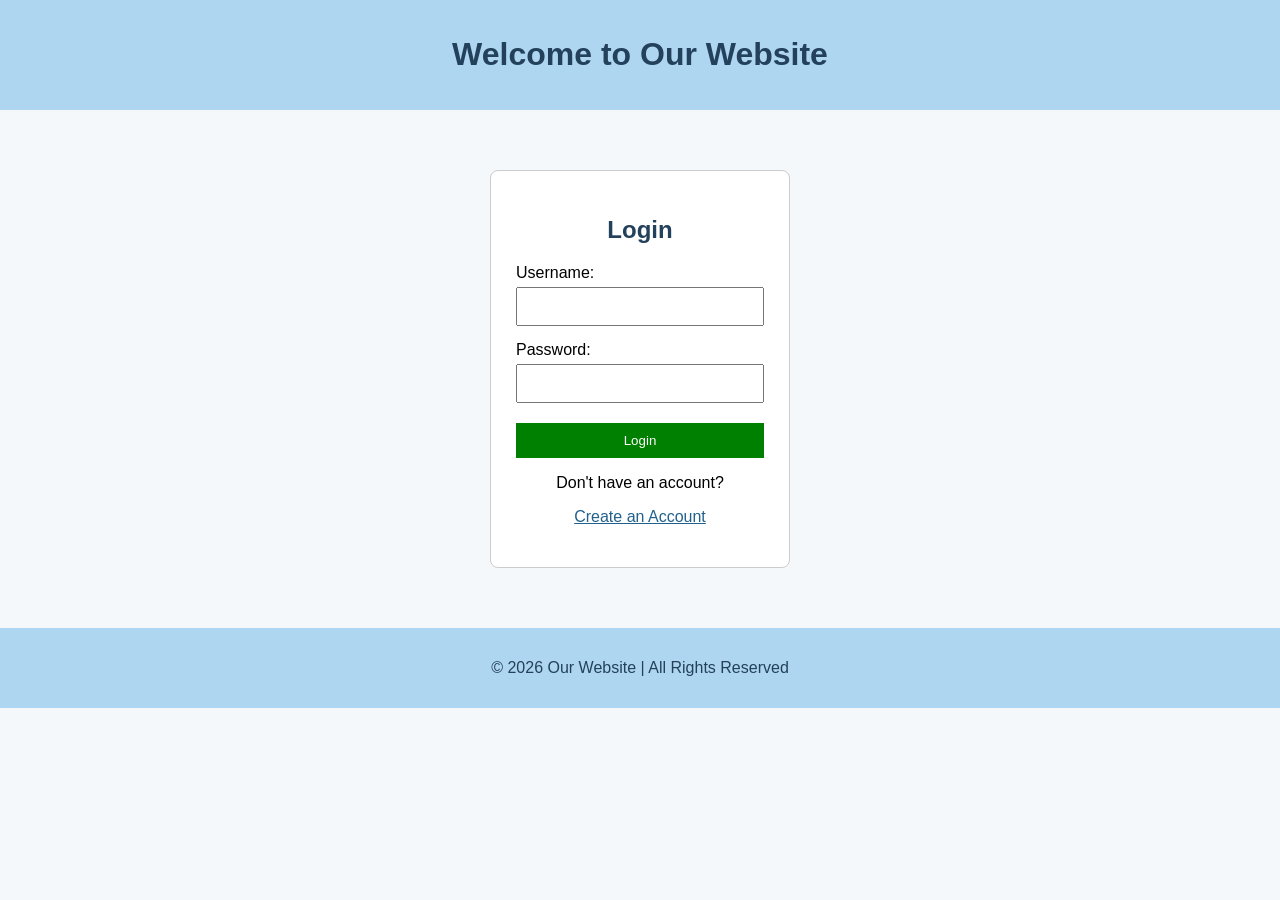
==== index.html @ 31b48923 "Add files via upload" ====
<!DOCTYPE html>
<html>
<head>
    <title>Login Page</title>

    <style>
        body {
            margin: 0;
            font-family: Arial, sans-serif;
            background-color: #f4f8fb;
        }

        header, footer {
            background-color: #AED6F1;
            padding: 15px;
            text-align: center;
            color: #23415a;
        }

        .login-box {
            background-color: white;
            width: 300px;
            margin: 60px auto;
            padding: 25px;
            border: 1px solid #ccc;
            border-radius: 8px;
            box-sizing: border-box;
        }

        h2 {
            text-align: center;
            color: #23415a;
        }

        label {
            display: block;
            margin-top: 15px;
        }

        input[type="text"],
        input[type="password"] {
            width: 100%;
            padding: 10px;
            margin-top: 5px;
            box-sizing: border-box;
        }

        input[type="submit"] {
            width: 100%;
            margin-top: 20px;
            padding: 10px;
            background-color: green;
            color: white;
            border: none;
            cursor: pointer;
        }

        .login-box p {
            text-align: center;
        }

        a {
            color: #21618C;
        }
    </style>
</head>

<body>

<header>
    <h1>Welcome to Our Website</h1>
</header>

<div class="login-box">
    <h2>Login</h2>

    <form action="thankyou.html" method="get">
        <label>Username:</label>
        <input type="text" name="username" required>

        <label>Password:</label>
        <input type="password" name="password" required>

        <input type="submit" value="Login">
    </form>

    <p>Don't have an account?</p>
    <p><a href="signup.html">Create an Account</a></p>
</div>

<footer>
    <p>© 2026 Our Website | All Rights Reserved</p>
</footer>

</body>
</html>
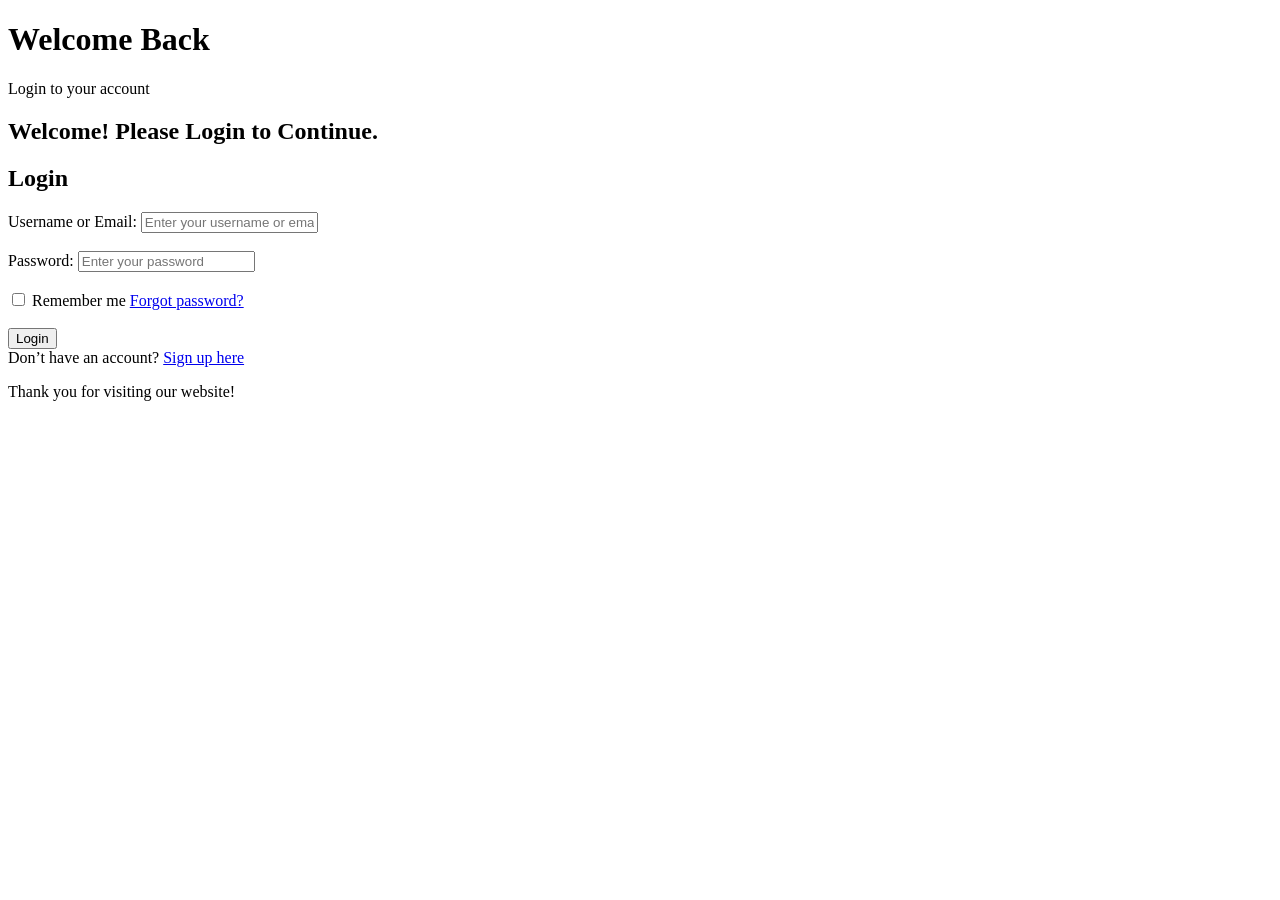
==== commit f96b6da6: "Update index.html" ====
--- a/index.html
+++ b/index.html
@@ -1,97 +1,67 @@
+<!DOCTYPE html>
+<html lang="en">
 
-<!DOCTYPE html>
-<html>
 <head>
+    <meta charset="UTF-8" />
+    <meta name="viewport" content="width=device-width, initial-scale=1.0" />
     <title>Login Page</title>
-
-    <style>
-        body {
-            margin: 0;
-            font-family: Arial, sans-serif;
-            background-color: #f4f8fb;
-        }
-
-        header, footer {
-            background-color: #AED6F1;
-            padding: 15px;
-            text-align: center;
-            color: #23415a;
-        }
-
-        .login-box {
-            background-color: white;
-            width: 300px;
-            margin: 60px auto;
-            padding: 25px;
-            border: 1px solid #ccc;
-            border-radius: 8px;
-            box-sizing: border-box;
-        }
-
-        h2 {
-            text-align: center;
-            color: #23415a;
-        }
-
-        label {
-            display: block;
-            margin-top: 15px;
-        }
-
-        input[type="text"],
-        input[type="password"] {
-            width: 100%;
-            padding: 10px;
-            margin-top: 5px;
-            box-sizing: border-box;
-        }
-
-        input[type="submit"] {
-            width: 100%;
-            margin-top: 20px;
-            padding: 10px;
-            background-color: green;
-            color: white;
-            border: none;
-            cursor: pointer;
-        }
-
-        .login-box p {
-            text-align: center;
-        }
-
-        a {
-            color: #21618C;
-        }
-    </style>
+    <link rel="stylesheet" href="index.css" />
 </head>
 
 <body>
 
-<header>
-    <h1>Welcome to Our Website</h1>
-</header>
+    <header>
+        <h1>Welcome Back</h1>
+        <p>Login to your account</p>
+    </header>
 
-<div class="login-box">
-    <h2>Login</h2>
+    <div class="sliding-text">
+        <h2>Welcome! Please Login to Continue.</h2>
+    </div>
 
-    <form action="thankyou.html" method="get">
-        <label>Username:</label>
-        <input type="text" name="username" required>
+    <div class="login-box">
 
-        <label>Password:</label>
-        <input type="password" name="password" required>
+        <h2>Login</h2>
 
-        <input type="submit" value="Login">
-    </form>
+        <!-- After login, open thankyou.html -->
+        <form action="thankyou.html" method="get">
 
-    <p>Don't have an account?</p>
-    <p><a href="signup.html">Create an Account</a></p>
-</div>
+            <label>Username or Email:</label>
+            <input type="text" name="username"
+                   placeholder="Enter your username or email" required>
+            <br><br>
 
-<footer>
-    <p>© 2026 Our Website | All Rights Reserved</p>
-</footer>
+            <label>Password:</label>
+            <input type="password" name="password"
+                   placeholder="Enter your password" required>
+            <br><br>
+
+            <div class="form-options">
+                <label class="checkbox">
+                    <input type="checkbox" name="remember">
+                    Remember me
+                </label>
+
+                <a href="#" class="forgot-link">Forgot password?</a>
+            </div>
+
+            <br>
+
+            <input type="submit" value="Login">
+
+        </form>
+
+        <div class="signup-link">
+            Don’t have an account?
+            <a href="signup.html">Sign up here</a>
+        </div>
+
+    </div>
+
+    <footer>
+        <p>Thank you for visiting our website!</p>
+    </footer>
 
 </body>
-</html>+
+</html>
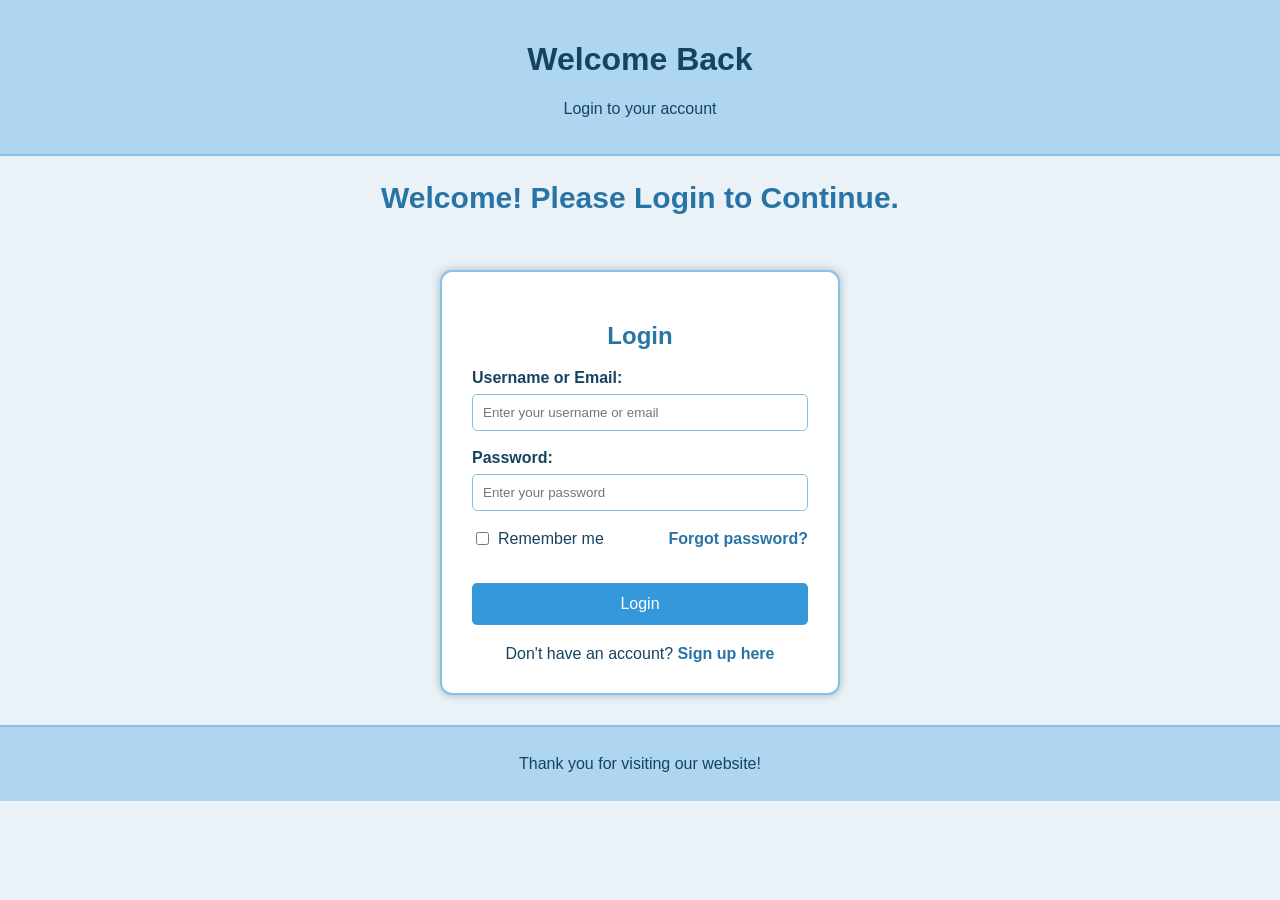
==== commit 0b364e7a: "Update index.html" ====
--- a/index.html
+++ b/index.html
@@ -1,11 +1,12 @@
+
 <!DOCTYPE html>
 <html lang="en">
 
 <head>
-    <meta charset="UTF-8" />
-    <meta name="viewport" content="width=device-width, initial-scale=1.0" />
+    <meta charset="UTF-8">
+    <meta name="viewport" content="width=device-width, initial-scale=1.0">
     <title>Login Page</title>
-    <link rel="stylesheet" href="index.css" />
+    <link rel="stylesheet" href="index.css">
 </head>
 
 <body>
@@ -23,36 +24,37 @@
 
         <h2>Login</h2>
 
-        <!-- After login, open thankyou.html -->
         <form action="thankyou.html" method="get">
 
-            <label>Username or Email:</label>
-            <input type="text" name="username"
-                   placeholder="Enter your username or email" required>
-            <br><br>
+            <div class="form-group">
+                <label for="username">Username or Email:</label>
+                <input type="text" id="username" name="username"
+                    placeholder="Enter your username or email" required>
+            </div>
 
-            <label>Password:</label>
-            <input type="password" name="password"
-                   placeholder="Enter your password" required>
-            <br><br>
+            <div class="form-group">
+                <label for="password">Password:</label>
+                <input type="password" id="password" name="password"
+                    placeholder="Enter your password" required>
+            </div>
 
             <div class="form-options">
+
                 <label class="checkbox">
                     <input type="checkbox" name="remember">
                     Remember me
                 </label>
 
                 <a href="#" class="forgot-link">Forgot password?</a>
+
             </div>
-
-            <br>
 
             <input type="submit" value="Login">
 
         </form>
 
         <div class="signup-link">
-            Don’t have an account?
+            Don't have an account?
             <a href="signup.html">Sign up here</a>
         </div>
 
@@ -63,5 +65,4 @@
     </footer>
 
 </body>
-
 </html>
--- a/index.css
+++ b/index.css
@@ -0,0 +1,305 @@
+
+/* Apply box sizing to all elements */
+* {
+    box-sizing: border-box;
+}
+
+/* BODY */
+body {
+    background-color: #EAF2F8;
+    font-family: Arial, sans-serif;
+    margin: 0;
+}
+
+/* HEADER */
+header {
+    background-color: #AED6F1;
+    color: #154360;
+    text-align: center;
+
+    padding: 20px;
+
+    margin: 0;
+
+    border-bottom: 2px solid #85C1E9;
+}
+
+/* SLIDING TEXT */
+.sliding-text {
+    overflow: hidden;
+    white-space: nowrap;
+    color: #2874A6;
+    font-size: 20px;
+    font-weight: bold;
+    text-align: center;
+}
+
+.sliding-text h2 {
+    display: inline-block;
+    animation: slide 8s linear infinite;
+}
+
+@keyframes slide {
+    from {
+        transform: translateX(100%);
+    }
+
+    to {
+        transform: translateX(-100%);
+    }
+}
+
+/* LOGIN BOX */
+.login-box {
+    width: 400px;
+
+    padding: 30px;
+
+    border: 2px solid #85C1E9;
+    border-radius: 12px;
+
+    margin: 30px auto;
+
+    background-color: white;
+
+    box-shadow: 0 0 10px #AAB7B8;
+}
+
+/* SIGNUP BOX */
+.signup-box {
+    width: 400px;
+
+    padding: 30px;
+
+    border: 2px solid #85C1E9;
+    border-radius: 12px;
+
+    margin: 30px auto;
+
+    background-color: white;
+
+    box-shadow: 0 0 10px #AAB7B8;
+}
+
+/* THANK YOU BOX */
+.thankyou-box {
+    width: 500px;
+
+    padding: 35px;
+
+    border: 2px solid #85C1E9;
+    border-radius: 12px;
+
+    margin: 70px auto;
+
+    background-color: white;
+
+    text-align: center;
+
+    box-shadow: 0 4px 12px #D6E4EE;
+}
+
+/* HEADING */
+h2 {
+    text-align: center;
+    color: #2874A6;
+}
+
+/* LABEL */
+label {
+    color: #154360;
+    font-weight: bold;
+}
+
+/* FORM GROUP */
+.form-group {
+    margin-bottom: 18px;
+}
+
+/* INPUT FIELDS */
+input[type="text"],
+input[type="email"],
+input[type="password"],
+select {
+    width: 100%;
+
+    padding: 10px;
+
+    margin-top: 7px;
+
+    border: 1px solid #85C1E9;
+    border-radius: 5px;
+}
+
+/* GENDER OPTIONS */
+.gender-options {
+    margin-top: 10px;
+
+    padding: 10px;
+
+    border: 1px solid #D6EAF8;
+    border-radius: 5px;
+}
+
+.normal-label {
+    font-weight: normal;
+    margin-right: 15px;
+}
+
+/* FORM OPTIONS */
+.form-options {
+    display: flex;
+    justify-content: space-between;
+    align-items: center;
+
+    margin: 15px 0 20px;
+}
+
+.checkbox {
+    font-weight: normal;
+    display: flex;
+    align-items: center;
+    gap: 6px;
+}
+
+.forgot-link {
+    color: #2874A6;
+    font-weight: bold;
+    text-decoration: none;
+}
+
+/* SUBMIT BUTTON */
+input[type="submit"] {
+    width: 100%;
+
+    padding: 12px;
+
+    margin-top: 15px;
+
+    border: none;
+    border-radius: 5px;
+
+    background-color: #3498DB;
+    color: white;
+
+    font-size: 16px;
+    cursor: pointer;
+}
+
+input[type="submit"]:hover {
+    background-color: #21618C;
+}
+
+/* TERMS BOX */
+.terms-box {
+    margin-top: 15px;
+
+    padding: 15px;
+
+    border: 2px solid #85C1E9;
+    border-radius: 6px;
+
+    background-color: #F4FAFD;
+}
+
+.terms-box summary {
+    color: #2874A6;
+    font-weight: bold;
+    cursor: pointer;
+}
+
+.terms-content {
+    margin-top: 10px;
+
+    padding: 10px;
+
+    color: #333;
+    font-size: 13px;
+    line-height: 1.6;
+}
+
+.terms-content p {
+    margin-bottom: 8px;
+}
+
+/* TERMS CHECKBOX */
+.terms-checkbox {
+    margin-top: 12px;
+}
+
+.terms-checkbox label {
+    font-weight: normal;
+}
+
+/* SIGNUP AND LOGIN LINKS */
+.signup-link,
+.login-link {
+    text-align: center;
+    margin-top: 20px;
+    color: #154360;
+}
+
+a {
+    color: #2874A6;
+    text-decoration: none;
+    font-weight: bold;
+}
+
+a:hover {
+    text-decoration: underline;
+}
+
+/* THANK YOU PAGE */
+.thankyou-box p {
+    color: #555;
+    line-height: 1.6;
+}
+
+.thankyou-box .sliding-text h1 {
+    display: inline-block;
+    animation: slide 5s linear infinite;
+}
+
+.home-link {
+    display: inline-block;
+
+    padding: 12px 22px;
+
+    margin-top: 20px;
+
+    border-radius: 6px;
+
+    background-color: #2874A6;
+    color: white;
+}
+
+.home-link:hover {
+    background-color: #1B4F72;
+    text-decoration: none;
+}
+
+/* FOOTER */
+footer {
+    background-color: #AED6F1;
+    color: #154360;
+    text-align: center;
+
+    padding: 12px;
+
+    margin-top: 30px;
+
+    border-top: 2px solid #85C1E9;
+}
+
+/* RESPONSIVE DESIGN */
+@media (max-width: 500px) {
+
+    .login-box,
+    .signup-box,
+    .thankyou-box {
+        width: calc(100% - 30px);
+        margin: 25px auto;
+        padding: 20px;
+    }
+
+}
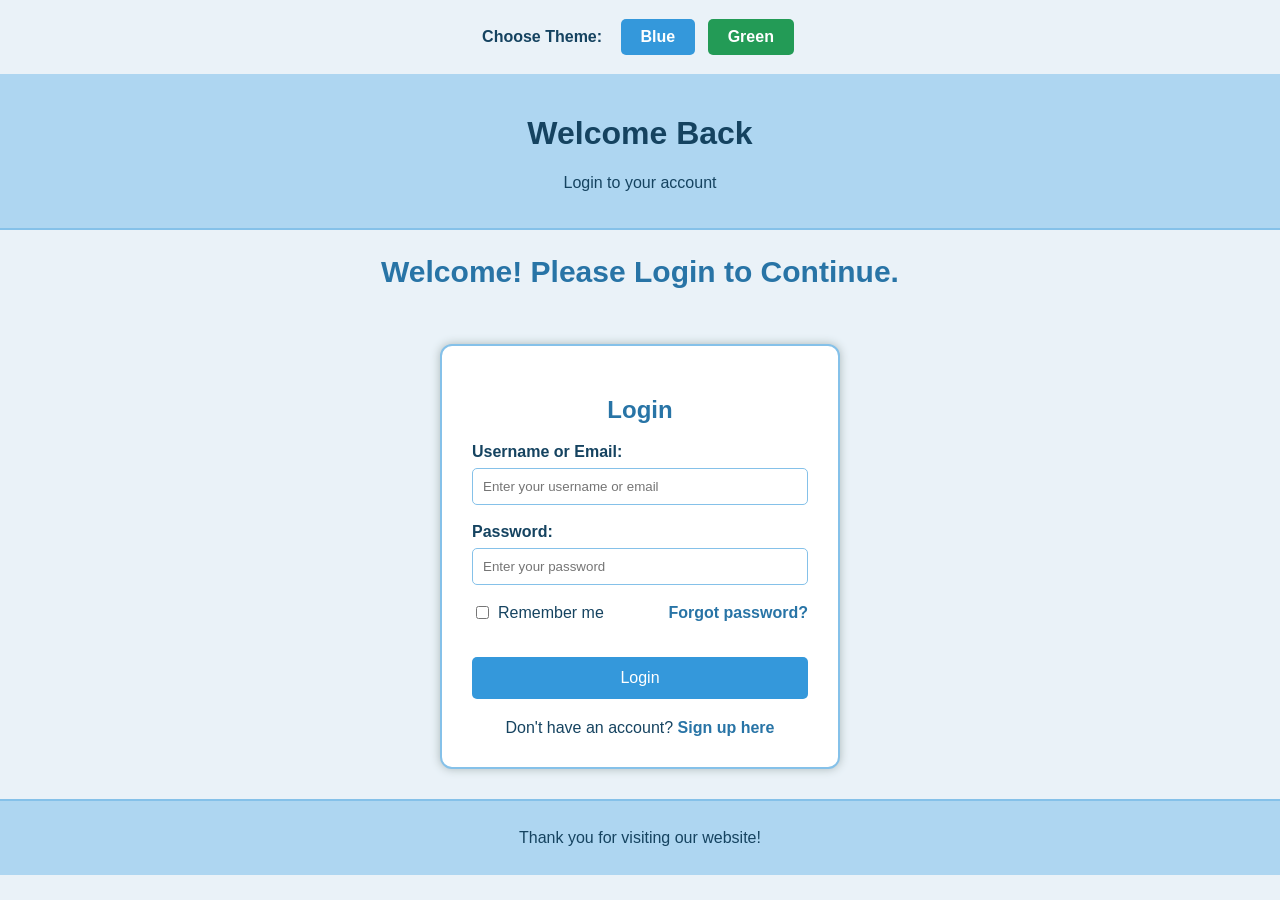
==== commit 966ec9d9: "Update index.html" ====
--- a/index.html
+++ b/index.html
@@ -1,15 +1,26 @@
 
 <!DOCTYPE html>
 <html lang="en">
-
 <head>
     <meta charset="UTF-8">
     <meta name="viewport" content="width=device-width, initial-scale=1.0">
     <title>Login Page</title>
     <link rel="stylesheet" href="index.css">
 </head>
+<body>
 
-<body>
+    <!-- THEME SELECTOR -->
+    <div class="theme-switcher">
+
+        <span>Choose Theme:</span>
+
+        <input type="radio" name="theme" id="blue-theme" checked>
+        <label for="blue-theme" class="blue-option">Blue</label>
+
+        <input type="radio" name="theme" id="green-theme">
+        <label for="green-theme" class="green-option">Green</label>
+
+    </div>
 
     <header>
         <h1>Welcome Back</h1>
@@ -28,12 +39,14 @@
 
             <div class="form-group">
                 <label for="username">Username or Email:</label>
+
                 <input type="text" id="username" name="username"
                     placeholder="Enter your username or email" required>
             </div>
 
             <div class="form-group">
                 <label for="password">Password:</label>
+
                 <input type="password" id="password" name="password"
                     placeholder="Enter your password" required>
             </div>
--- a/index.css
+++ b/index.css
@@ -1,34 +1,100 @@
 
-/* Apply box sizing to all elements */
+/* APPLY BOX SIZING TO ALL ELEMENTS */
 * {
     box-sizing: border-box;
 }
 
-/* BODY */
+/* DEFAULT BLUE THEME */
 body {
-    background-color: #EAF2F8;
+
+    --page-bg: #EAF2F8;
+    --header-bg: #AED6F1;
+    --header-text: #154360;
+    --primary: #2874A6;
+    --border-color: #85C1E9;
+    --card-bg: white;
+    --section-bg: #F4FAFD;
+    --text-color: #154360;
+    --button-bg: #3498DB;
+    --button-hover: #21618C;
+    --shadow-color: #AAB7B8;
+
+    background-color: var(--page-bg);
     font-family: Arial, sans-serif;
     margin: 0;
+    color: var(--text-color);
+
+    transition: background-color 0.3s, color 0.3s;
+}
+
+/* GREEN THEME */
+body:has(#green-theme:checked) {
+
+    --page-bg: #EAF7EF;
+    --header-bg: #A9DFBF;
+    --header-text: #145A32;
+    --primary: #239B56;
+    --border-color: #82C99A;
+    --card-bg: #FFFFFF;
+    --section-bg: #F0FAF3;
+    --text-color: #145A32;
+    --button-bg: #28A745;
+    --button-hover: #196F3D;
+    --shadow-color: #B7DCC3;
+
+}
+
+/* THEME SWITCHER */
+.theme-switcher {
+    text-align: center;
+    padding: 15px;
+}
+
+.theme-switcher span {
+    font-weight: bold;
+    margin-right: 10px;
+}
+
+.theme-switcher input {
+    display: none;
+}
+
+.theme-switcher label {
+    display: inline-block;
+    padding: 9px 20px;
+    margin: 4px;
+    border-radius: 5px;
+    color: white;
+    cursor: pointer;
+}
+
+.blue-option {
+    background-color: #3498DB;
+}
+
+.green-option {
+    background-color: #239B56;
+}
+
+.theme-switcher label:hover {
+    opacity: 0.8;
 }
 
 /* HEADER */
 header {
-    background-color: #AED6F1;
-    color: #154360;
-    text-align: center;
-
+    background-color: var(--header-bg);
+    color: var(--header-text);
+    text-align: center;
     padding: 20px;
-
     margin: 0;
-
-    border-bottom: 2px solid #85C1E9;
+    border-bottom: 2px solid var(--border-color);
 }
 
 /* SLIDING TEXT */
 .sliding-text {
     overflow: hidden;
     white-space: nowrap;
-    color: #2874A6;
+    color: var(--primary);
     font-size: 20px;
     font-weight: bold;
     text-align: center;
@@ -52,62 +118,50 @@
 /* LOGIN BOX */
 .login-box {
     width: 400px;
-
     padding: 30px;
-
-    border: 2px solid #85C1E9;
+    border: 2px solid var(--border-color);
     border-radius: 12px;
-
     margin: 30px auto;
-
-    background-color: white;
-
-    box-shadow: 0 0 10px #AAB7B8;
+    background-color: var(--card-bg);
+    box-shadow: 0 0 10px var(--shadow-color);
 }
 
 /* SIGNUP BOX */
 .signup-box {
     width: 400px;
-
     padding: 30px;
-
-    border: 2px solid #85C1E9;
+    border: 2px solid var(--border-color);
     border-radius: 12px;
-
     margin: 30px auto;
-
-    background-color: white;
-
-    box-shadow: 0 0 10px #AAB7B8;
+    background-color: var(--card-bg);
+    box-shadow: 0 0 10px var(--shadow-color);
 }
 
 /* THANK YOU BOX */
 .thankyou-box {
     width: 500px;
-
     padding: 35px;
-
-    border: 2px solid #85C1E9;
+    border: 2px solid var(--border-color);
     border-radius: 12px;
-
     margin: 70px auto;
-
-    background-color: white;
-
-    text-align: center;
-
-    box-shadow: 0 4px 12px #D6E4EE;
-}
-
-/* HEADING */
+    background-color: var(--card-bg);
+    text-align: center;
+    box-shadow: 0 4px 12px var(--shadow-color);
+}
+
+/* HEADINGS */
 h2 {
     text-align: center;
-    color: #2874A6;
+    color: var(--primary);
+}
+
+.form-section h3 {
+    color: var(--primary);
 }
 
 /* LABEL */
 label {
-    color: #154360;
+    color: var(--text-color);
     font-weight: bold;
 }
 
@@ -122,22 +176,34 @@
 input[type="password"],
 select {
     width: 100%;
-
     padding: 10px;
-
     margin-top: 7px;
-
-    border: 1px solid #85C1E9;
+    border: 1px solid var(--border-color);
     border-radius: 5px;
+}
+
+/* INPUT FOCUS */
+input[type="text"]:focus,
+input[type="email"]:focus,
+input[type="password"]:focus,
+select:focus {
+    outline: 2px solid var(--primary);
+}
+
+/* FORM SECTIONS */
+.form-section {
+    background-color: var(--section-bg);
+    padding: 15px;
+    margin-bottom: 18px;
+    border: 1px solid var(--border-color);
+    border-radius: 6px;
 }
 
 /* GENDER OPTIONS */
 .gender-options {
     margin-top: 10px;
-
     padding: 10px;
-
-    border: 1px solid #D6EAF8;
+    border: 1px solid var(--border-color);
     border-radius: 5px;
 }
 
@@ -151,7 +217,6 @@
     display: flex;
     justify-content: space-between;
     align-items: center;
-
     margin: 15px 0 20px;
 }
 
@@ -163,7 +228,7 @@
 }
 
 .forgot-link {
-    color: #2874A6;
+    color: var(--primary);
     font-weight: bold;
     text-decoration: none;
 }
@@ -171,49 +236,39 @@
 /* SUBMIT BUTTON */
 input[type="submit"] {
     width: 100%;
-
     padding: 12px;
-
     margin-top: 15px;
-
     border: none;
     border-radius: 5px;
-
-    background-color: #3498DB;
+    background-color: var(--button-bg);
     color: white;
-
     font-size: 16px;
     cursor: pointer;
 }
 
 input[type="submit"]:hover {
-    background-color: #21618C;
+    background-color: var(--button-hover);
 }
 
 /* TERMS BOX */
 .terms-box {
     margin-top: 15px;
-
     padding: 15px;
-
-    border: 2px solid #85C1E9;
+    border: 2px solid var(--border-color);
     border-radius: 6px;
-
-    background-color: #F4FAFD;
+    background-color: var(--section-bg);
 }
 
 .terms-box summary {
-    color: #2874A6;
+    color: var(--primary);
     font-weight: bold;
     cursor: pointer;
 }
 
 .terms-content {
     margin-top: 10px;
-
     padding: 10px;
-
-    color: #333;
+    color: var(--text-color);
     font-size: 13px;
     line-height: 1.6;
 }
@@ -236,11 +291,11 @@
 .login-link {
     text-align: center;
     margin-top: 20px;
-    color: #154360;
+    color: var(--text-color);
 }
 
 a {
-    color: #2874A6;
+    color: var(--primary);
     text-decoration: none;
     font-weight: bold;
 }
@@ -251,7 +306,7 @@
 
 /* THANK YOU PAGE */
 .thankyou-box p {
-    color: #555;
+    color: var(--text-color);
     line-height: 1.6;
 }
 
@@ -260,35 +315,29 @@
     animation: slide 5s linear infinite;
 }
 
+/* HOME LINK */
 .home-link {
     display: inline-block;
-
     padding: 12px 22px;
-
     margin-top: 20px;
-
     border-radius: 6px;
-
-    background-color: #2874A6;
+    background-color: var(--button-bg);
     color: white;
 }
 
 .home-link:hover {
-    background-color: #1B4F72;
+    background-color: var(--button-hover);
     text-decoration: none;
 }
 
 /* FOOTER */
 footer {
-    background-color: #AED6F1;
-    color: #154360;
-    text-align: center;
-
+    background-color: var(--header-bg);
+    color: var(--header-text);
+    text-align: center;
     padding: 12px;
-
     margin-top: 30px;
-
-    border-top: 2px solid #85C1E9;
+    border-top: 2px solid var(--border-color);
 }
 
 /* RESPONSIVE DESIGN */
